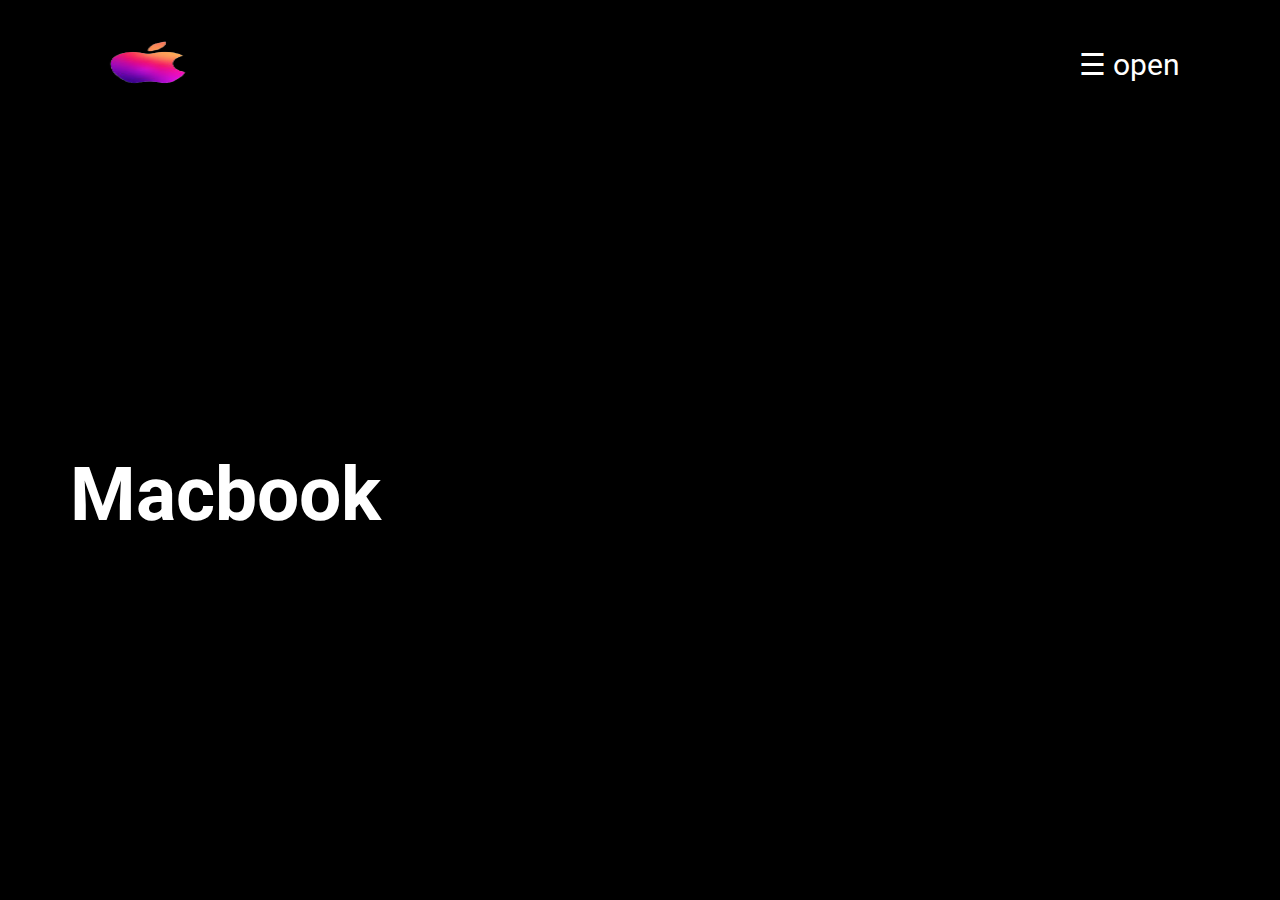
==== Web Battle(Hackathon)/index.html @ 9f0bca27 "Web Battle Competition" ====
<!DOCTYPE html>
<html>
<head>
    <meta charset='utf-8'>
    <meta http-equiv='X-UA-Compatible' content='IE=edge'>
    <title>Apple | Home</title>
    <meta name='viewport' content='width=device-width, initial-scale=1'>
    <link rel='stylesheet' type='text/css' media='screen' href='main.css'>
    <script src='index.js'></script>
</head>
<body>
    <section class="showcase active">
        <header>
            <a href="index.html">
                <img src="images/qwert.png" class="logo">
            </a>
            <div id="mySidenav" class="sidenav">
                <a href="javascript:void(0)" class="closebtn" onclick="closeNav()">&times;</a>
                <a href="index.html" class="menu">Home</a>
                <a href="about.html"class="menu">About</a>
                <a href="contact.html"class="menu">Contact</a>
                <a href="models.html"class="menu">Models</a>
                <a href="gallery.html"class="menu">Gallery</a>
              </div>
              <span style="font-size:30px;cursor:pointer" onclick="openNav()">&#9776; open</span>
        </header>
        <div>
            <video src="images/videoplayback (2).mp4" muted loop autoplay ></video>
            <audio   src="images/ReachingtheSkyLongVersion-320bit.mp3" autoplay >
                <script>
                    var audio = document.currentScript.parentElement;
                    audio.volume = 0.3;
                    
                    </script>
            </audio>
            <div class="overlay"></div>
            <div class="text">
                <h2>Macbook</h2>   
            </div>
        </div>
        <br>
        <!-- <div>
            <video src="images/videoplayback (2).mp4" muted loop autoplay class="c2"></video>
            <div class="overlay"></div>
            <div class="text">
                <h2>iPad</h2>   
            </div>
        </div>         -->
    </section>

    <div class="menu">
        <ul>
            <li><a href="index.html">Home</a></li>
            <li><a href="about.html">About</a></li>
            <li><a href="contact.html">Contact</a></li>
            <li><a href="models.html">Models</a></li>
            <li><a href="gallery.html">Gallery</a></li>
        </ul>
    </div>
</body>
</html>
---- Web Battle(Hackathon)/main.css ----
@import url('https://fonts.googleapis.com/css2?family=Roboto:wght@100;300&display=swap');

*{
    margin: 0;
    padding: 0;
    box-sizing: border-box;
    font-family: 'Roboto', sans-serif;
}
.open{
    left: 90%;
}
.showcase{
    position: absolute;
    right: 0;
    width: 100% ;
    min-height: 100vh;   
    padding: 00px;
    display: flex;
    justify-content: space-between;
    align-items: center;
    background-color: black;
    color: white;
    z-index: 2;
}
.showcase .active{
    right: 300px;
}

.showcase header{
    position: absolute;
    top: 0;
    left: 0;
    width:100%;
    padding: 40px 100px;
    z-index: 2;
    display: flex;
    align-items: center;
    justify-content: space-between;
}

.logo{
    margin-left: 0px;
    cursor: pointer;
    width: 100px;
    height: 45px;
}


.showcase video{
    position: absolute;
    top: 0;
    left: 0;
    width: 100%;
    /* height: 100%; */
    object-fit: cover;
    opacity: 0.8;
}

.text {
    position: absolute;
    z-index: 10;
    font-size: 50px;
    font-weight: bolder;
    text-align: left;
    left: 70px;
}
.closebtn{
    position: absolute;
  top: 0;
  right: 25px;
  font-size: 36px;
  margin-left: 50px;
  text-decoration: none;
  color: orange;
}
.menu{
    padding: 8px 8px 8px 32px;
    text-decoration: none;
    font-size: 25px;
    color: white;
    display: flex;
    transition: 0.3s;
    align-items: center;
    justify-content: center;
    
}
.menu:hover{
    color: orange;
    font: bold;
    font-weight: bold;
    font-size: 35px;
}
.sidenav {
    height: 100%; /* 100% Full-height */
    width: 0; /* 0 width - change this with JavaScript */
    position: fixed; /* Stay in place */
    z-index: 3; /* Stay on top */
    top:0; 
    right: 0;
    background-color: black; /* Black*/
    overflow-x: hidden; /* Disable horizontal scroll */
    padding-top: 60px; /* Place content 60px from the top */
    transition: 0.5s; /* 0.5 second transition effect to slide in the sidenav */
  }
  .sidenav .closebtn {
    position: absolute;
    top: 0;
    right: 25px;
    font-size: 36px;
    margin-left: 50px;
  }
.menu ul{
    position: relative;
    list-style: none;
}
.menu ul li a{
    text-decoration: none;
    font-size: 30px;
    color: black;
}
.menu ul li a:hover{
    color: orange;
    font: bold;
    font-weight: bold;
    font-size: 35px;
}
.showcase .bg{
    z-index: 0;
    position: absolute;
    top: 0;
    left: 0;
    width: 100%;
    height: 100%;
    background-position: center;
    background-repeat: no-repeat;
    background-size: cover;
    object-fit:cover;
    opacity: 30%;
}
.content{
    color: white;
    position: fixed;
    z-index: 2;
    font-size: 20px;
    text-align: left;
    top: 200px;
    left: 180px;
    width: 70%;
    text-align: justify;
}
.content h1{
    text-align: center;
    font-size:3em;
    font-weight: bolder;
    background: -webkit-linear-gradient(lightpink, rgb(104, 48, 90),purple );
  -webkit-background-clip: text;
  -webkit-text-fill-color: transparent;
}

.wrapper{
    background: black ;
    opacity: 80%;
    margin: 100px auto;
    max-width: 1100px;
    z-index: 5;
}
.wrapper nav{
    display: flex;
    justify-content: center;
}
nav .names{
    display: flex;
    max-width: 720px;
    width: 100%;
    background: black;
}
nav .names .item{
    padding: 7px 25px;
    font-size: 20px;
    font-weight: 500;
    color: white;
}

nav .names .item:hover{
    color: orange;
    font-size: 30px;
}


.c2{
    top: 500px;
}
.social img{
    display: inline-block;
    width:100px;
    justify-content: center;
    align-items: center;
    left: 100px;
    padding-right:10px;
    padding-left: 10px;
    height: 50px;
}
.social{
    display: flex;
    flex-wrap: wrap;
    justify-content: center;
}
@media(max-width:798px){
    .showcase, .showcase header{
        padding: 40px;
        }
    
    .logo{
        width: 100px;
        height: 75px;
    }
    .text{
        font-size: 25px;
    }
    .content{
        left: 50px;
    }
    .sidenav {
        padding-top: 15px;
    }
    
}
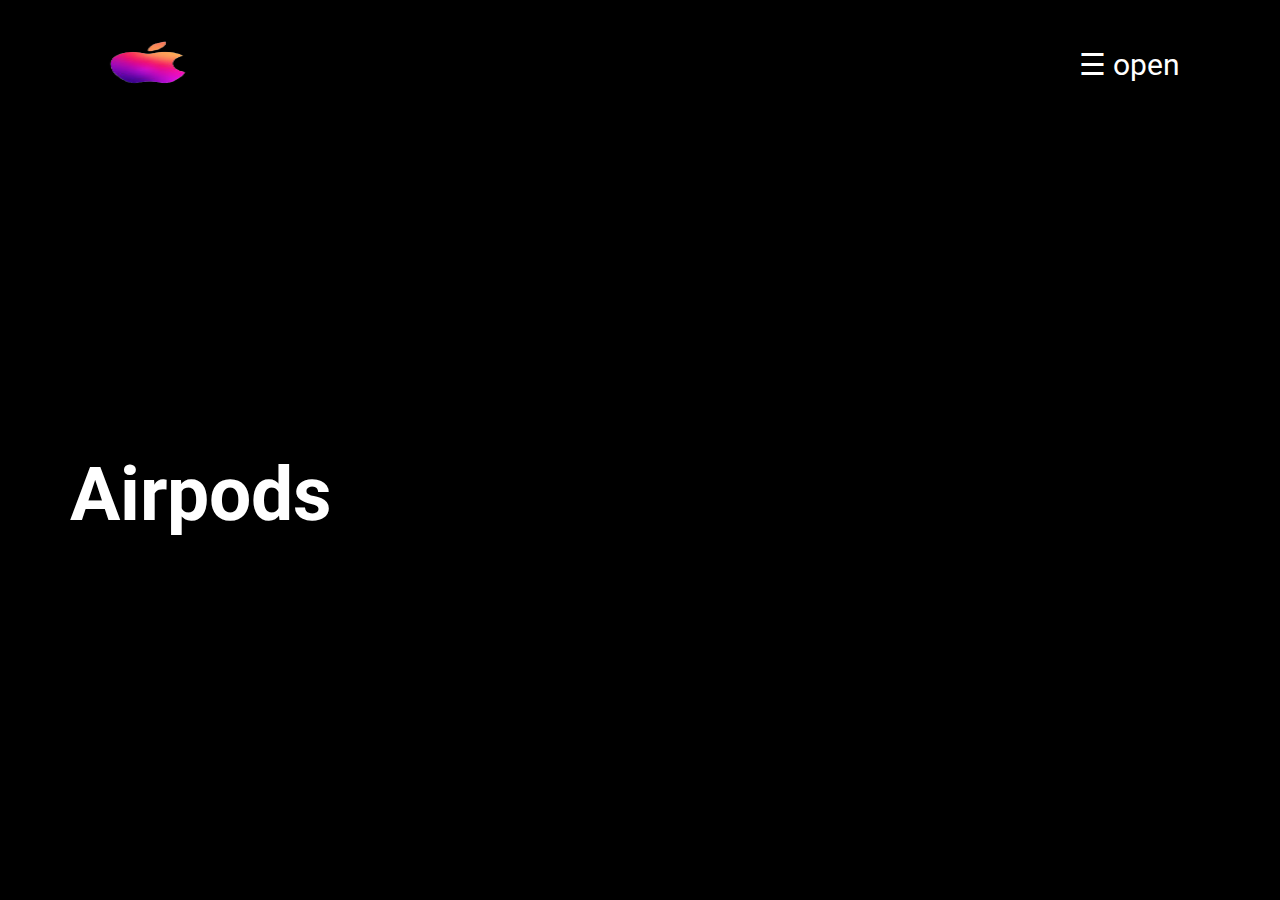
==== commit d2af7377: "Update index.html" ====
--- a/Web Battle(Hackathon)/index.html
+++ b/Web Battle(Hackathon)/index.html
@@ -1,61 +1,61 @@
-<!DOCTYPE html>
-<html>
-<head>
-    <meta charset='utf-8'>
-    <meta http-equiv='X-UA-Compatible' content='IE=edge'>
-    <title>Apple | Home</title>
-    <meta name='viewport' content='width=device-width, initial-scale=1'>
-    <link rel='stylesheet' type='text/css' media='screen' href='main.css'>
-    <script src='index.js'></script>
-</head>
-<body>
-    <section class="showcase active">
-        <header>
-            <a href="index.html">
-                <img src="images/qwert.png" class="logo">
-            </a>
-            <div id="mySidenav" class="sidenav">
-                <a href="javascript:void(0)" class="closebtn" onclick="closeNav()">&times;</a>
-                <a href="index.html" class="menu">Home</a>
-                <a href="about.html"class="menu">About</a>
-                <a href="contact.html"class="menu">Contact</a>
-                <a href="models.html"class="menu">Models</a>
-                <a href="gallery.html"class="menu">Gallery</a>
-              </div>
-              <span style="font-size:30px;cursor:pointer" onclick="openNav()">&#9776; open</span>
-        </header>
-        <div>
-            <video src="images/videoplayback (2).mp4" muted loop autoplay ></video>
-            <audio   src="images/ReachingtheSkyLongVersion-320bit.mp3" autoplay >
-                <script>
-                    var audio = document.currentScript.parentElement;
-                    audio.volume = 0.3;
-                    
-                    </script>
-            </audio>
-            <div class="overlay"></div>
-            <div class="text">
-                <h2>Macbook</h2>   
-            </div>
-        </div>
-        <br>
-        <!-- <div>
-            <video src="images/videoplayback (2).mp4" muted loop autoplay class="c2"></video>
-            <div class="overlay"></div>
-            <div class="text">
-                <h2>iPad</h2>   
-            </div>
-        </div>         -->
-    </section>
-
-    <div class="menu">
-        <ul>
-            <li><a href="index.html">Home</a></li>
-            <li><a href="about.html">About</a></li>
-            <li><a href="contact.html">Contact</a></li>
-            <li><a href="models.html">Models</a></li>
-            <li><a href="gallery.html">Gallery</a></li>
-        </ul>
-    </div>
-</body>
-</html>+<!DOCTYPE html>
+<html>
+<head>
+    <meta charset='utf-8'>
+    <meta http-equiv='X-UA-Compatible' content='IE=edge'>
+    <title>Apple | Home</title>
+    <meta name='viewport' content='width=device-width, initial-scale=1'>
+    <link rel='stylesheet' type='text/css' media='screen' href='main.css'>
+    <script src='index.js'></script>
+</head>
+<body>
+    <section class="showcase active">
+        <header>
+            <a href="index.html">
+                <img src="images/qwert.png" class="logo">
+            </a>
+            <div id="mySidenav" class="sidenav">
+                <a href="javascript:void(0)" class="closebtn" onclick="closeNav()">&times;</a>
+                <a href="index.html" class="menu">Home</a>
+                <a href="about.html"class="menu">About</a>
+                <a href="contact.html"class="menu">Contact</a>
+                <a href="models.html"class="menu">Models</a>
+                <a href="gallery.html"class="menu">Gallery</a>
+              </div>
+              <span style="font-size:30px;cursor:pointer" onclick="openNav()">&#9776; open</span>
+        </header>
+        <div>
+            <video src="images/videoplayback (4).mp4" muted loop autoplay ></video>
+            <audio   src="images/ReachingtheSkyLongVersion-320bit.mp3" autoplay >
+                <script>
+                    var audio = document.currentScript.parentElement;
+                    audio.volume = 0.3;
+                    
+                    </script>
+            </audio>
+            <div class="overlay"></div>
+            <div class="text">
+                <h2>Airpods</h2>   
+            </div>
+        </div>
+        <br>
+        <!-- <div>
+            <video src="images/videoplayback (2).mp4" muted loop autoplay class="c2"></video>
+            <div class="overlay"></div>
+            <div class="text">
+                <h2>iPad</h2>   
+            </div>
+        </div>         -->
+    </section>
+
+    <div class="menu">
+        <ul>
+            <li><a href="index.html">Home</a></li>
+            <li><a href="about.html">About</a></li>
+            <li><a href="contact.html">Contact</a></li>
+            <li><a href="models.html">Models</a></li>
+            <li><a href="gallery.html">Gallery</a></li>
+        </ul>
+    </div>
+</body>
+</html>
--- a/Web Battle(Hackathon)/main.css
+++ b/Web Battle(Hackathon)/main.css
@@ -1,227 +1,227 @@
-@import url('https://fonts.googleapis.com/css2?family=Roboto:wght@100;300&display=swap');
-
-*{
-    margin: 0;
-    padding: 0;
-    box-sizing: border-box;
-    font-family: 'Roboto', sans-serif;
-}
-.open{
-    left: 90%;
-}
-.showcase{
-    position: absolute;
-    right: 0;
-    width: 100% ;
-    min-height: 100vh;   
-    padding: 00px;
-    display: flex;
-    justify-content: space-between;
-    align-items: center;
-    background-color: black;
-    color: white;
-    z-index: 2;
-}
-.showcase .active{
-    right: 300px;
-}
-
-.showcase header{
-    position: absolute;
-    top: 0;
-    left: 0;
-    width:100%;
-    padding: 40px 100px;
-    z-index: 2;
-    display: flex;
-    align-items: center;
-    justify-content: space-between;
-}
-
-.logo{
-    margin-left: 0px;
-    cursor: pointer;
-    width: 100px;
-    height: 45px;
-}
-
-
-.showcase video{
-    position: absolute;
-    top: 0;
-    left: 0;
-    width: 100%;
-    /* height: 100%; */
-    object-fit: cover;
-    opacity: 0.8;
-}
-
-.text {
-    position: absolute;
-    z-index: 10;
-    font-size: 50px;
-    font-weight: bolder;
-    text-align: left;
-    left: 70px;
-}
-.closebtn{
-    position: absolute;
-  top: 0;
-  right: 25px;
-  font-size: 36px;
-  margin-left: 50px;
-  text-decoration: none;
-  color: orange;
-}
-.menu{
-    padding: 8px 8px 8px 32px;
-    text-decoration: none;
-    font-size: 25px;
-    color: white;
-    display: flex;
-    transition: 0.3s;
-    align-items: center;
-    justify-content: center;
-    
-}
-.menu:hover{
-    color: orange;
-    font: bold;
-    font-weight: bold;
-    font-size: 35px;
-}
-.sidenav {
-    height: 100%; /* 100% Full-height */
-    width: 0; /* 0 width - change this with JavaScript */
-    position: fixed; /* Stay in place */
-    z-index: 3; /* Stay on top */
-    top:0; 
-    right: 0;
-    background-color: black; /* Black*/
-    overflow-x: hidden; /* Disable horizontal scroll */
-    padding-top: 60px; /* Place content 60px from the top */
-    transition: 0.5s; /* 0.5 second transition effect to slide in the sidenav */
-  }
-  .sidenav .closebtn {
-    position: absolute;
-    top: 0;
-    right: 25px;
-    font-size: 36px;
-    margin-left: 50px;
-  }
-.menu ul{
-    position: relative;
-    list-style: none;
-}
-.menu ul li a{
-    text-decoration: none;
-    font-size: 30px;
-    color: black;
-}
-.menu ul li a:hover{
-    color: orange;
-    font: bold;
-    font-weight: bold;
-    font-size: 35px;
-}
-.showcase .bg{
-    z-index: 0;
-    position: absolute;
-    top: 0;
-    left: 0;
-    width: 100%;
-    height: 100%;
-    background-position: center;
-    background-repeat: no-repeat;
-    background-size: cover;
-    object-fit:cover;
-    opacity: 30%;
-}
-.content{
-    color: white;
-    position: fixed;
-    z-index: 2;
-    font-size: 20px;
-    text-align: left;
-    top: 200px;
-    left: 180px;
-    width: 70%;
-    text-align: justify;
-}
-.content h1{
-    text-align: center;
-    font-size:3em;
-    font-weight: bolder;
-    background: -webkit-linear-gradient(lightpink, rgb(104, 48, 90),purple );
-  -webkit-background-clip: text;
-  -webkit-text-fill-color: transparent;
-}
-
-.wrapper{
-    background: black ;
-    opacity: 80%;
-    margin: 100px auto;
-    max-width: 1100px;
-    z-index: 5;
-}
-.wrapper nav{
-    display: flex;
-    justify-content: center;
-}
-nav .names{
-    display: flex;
-    max-width: 720px;
-    width: 100%;
-    background: black;
-}
-nav .names .item{
-    padding: 7px 25px;
-    font-size: 20px;
-    font-weight: 500;
-    color: white;
-}
-
-nav .names .item:hover{
-    color: orange;
-    font-size: 30px;
-}
-
-
-.c2{
-    top: 500px;
-}
-.social img{
-    display: inline-block;
-    width:100px;
-    justify-content: center;
-    align-items: center;
-    left: 100px;
-    padding-right:10px;
-    padding-left: 10px;
-    height: 50px;
-}
-.social{
-    display: flex;
-    flex-wrap: wrap;
-    justify-content: center;
-}
-@media(max-width:798px){
-    .showcase, .showcase header{
-        padding: 40px;
-        }
-    
-    .logo{
-        width: 100px;
-        height: 75px;
-    }
-    .text{
-        font-size: 25px;
-    }
-    .content{
-        left: 50px;
-    }
-    .sidenav {
-        padding-top: 15px;
-    }
-    
+@import url('https://fonts.googleapis.com/css2?family=Roboto:wght@100;300&display=swap');
+
+*{
+    margin: 0;
+    padding: 0;
+    box-sizing: border-box;
+    font-family: 'Roboto', sans-serif;
+}
+.open{
+    left: 90%;
+}
+.showcase{
+    position: absolute;
+    right: 0;
+    width: 100% ;
+    min-height: 100vh;   
+    padding: 00px;
+    display: flex;
+    justify-content: space-between;
+    align-items: center;
+    background-color: black;
+    color: white;
+    z-index: 2;
+}
+.showcase .active{
+    right: 300px;
+}
+
+.showcase header{
+    position: absolute;
+    top: 0;
+    left: 0;
+    width:100%;
+    padding: 40px 100px;
+    z-index: 2;
+    display: flex;
+    align-items: center;
+    justify-content: space-between;
+}
+
+.logo{
+    margin-left: 0px;
+    cursor: pointer;
+    width: 100px;
+    height: 45px;
+}
+
+
+.showcase video{
+    position: absolute;
+    top: 0;
+    left: 0;
+    width: 100%;
+    /* height: 100%; */
+    object-fit: cover;
+    opacity: 0.8;
+}
+
+.text {
+    position: absolute;
+    z-index: 10;
+    font-size: 50px;
+    font-weight: bolder;
+    text-align: left;
+    left: 70px;
+}
+.closebtn{
+    position: absolute;
+  top: 0;
+  right: 25px;
+  font-size: 36px;
+  margin-left: 50px;
+  text-decoration: none;
+  color: orange;
+}
+.menu{
+    padding: 8px 8px 8px 32px;
+    text-decoration: none;
+    font-size: 25px;
+    color: white;
+    display: flex;
+    transition: 0.3s;
+    align-items: center;
+    justify-content: center;
+    
+}
+.menu:hover{
+    color: orange;
+    font: bold;
+    font-weight: bold;
+    font-size: 35px;
+}
+.sidenav {
+    height: 100%; /* 100% Full-height */
+    width: 0; /* 0 width - change this with JavaScript */
+    position: fixed; /* Stay in place */
+    z-index: 3; /* Stay on top */
+    top:0; 
+    right: 0;
+    background-color: black; /* Black*/
+    overflow-x: hidden; /* Disable horizontal scroll */
+    padding-top: 60px; /* Place content 60px from the top */
+    transition: 0.5s; /* 0.5 second transition effect to slide in the sidenav */
+  }
+  .sidenav .closebtn {
+    position: absolute;
+    top: 0;
+    right: 25px;
+    font-size: 36px;
+    margin-left: 50px;
+  }
+.menu ul{
+    position: relative;
+    list-style: none;
+}
+.menu ul li a{
+    text-decoration: none;
+    font-size: 30px;
+    color: black;
+}
+.menu ul li a:hover{
+    color: orange;
+    font: bold;
+    font-weight: bold;
+    font-size: 35px;
+}
+.showcase .bg{
+    z-index: 0;
+    position: absolute;
+    top: 0;
+    left: 0;
+    width: 100%;
+    height: 100%;
+    background-position: center;
+    background-repeat: no-repeat;
+    background-size: cover;
+    object-fit:cover;
+    opacity: 30%;
+}
+.content{
+    color: white;
+    position: fixed;
+    z-index: 2;
+    font-size: 20px;
+    text-align: left;
+    top: 200px;
+    left: 180px;
+    width: 70%;
+    text-align: justify;
+}
+.content h1{
+    text-align: center;
+    font-size:3em;
+    font-weight: bolder;
+    background: -webkit-linear-gradient(lightpink, rgb(104, 48, 90),purple );
+  -webkit-background-clip: text;
+  -webkit-text-fill-color: transparent;
+}
+
+.wrapper{
+    background: black ;
+    opacity: 80%;
+    margin: 100px auto;
+    max-width: 1100px;
+    z-index: 5;
+}
+.wrapper nav{
+    display: flex;
+    justify-content: center;
+}
+nav .names{
+    display: flex;
+    max-width: 720px;
+    width: 100%;
+    background: black;
+}
+nav .names .item{
+    padding: 7px 25px;
+    font-size: 20px;
+    font-weight: 500;
+    color: white;
+}
+
+nav .names .item:hover{
+    color: orange;
+    font-size: 30px;
+}
+
+
+.c2{
+    top: 500px;
+}
+.social img{
+    display: inline-block;
+    width:100px;
+    justify-content: center;
+    align-items: center;
+    left: 100px;
+    padding-right:10px;
+    padding-left: 10px;
+    height: 50px;
+}
+.social{
+    display: flex;
+    flex-wrap: wrap;
+    justify-content: center;
+}
+@media(max-width:798px){
+    .showcase, .showcase header{
+        padding: 40px;
+        }
+    
+    .logo{
+        width: 100px;
+        height: 75px;
+    }
+    .text{
+        font-size: 25px;
+    }
+    .content{
+        left: 50px;
+    }
+    .sidenav {
+        padding-top: 15px;
+    }
+    
 }